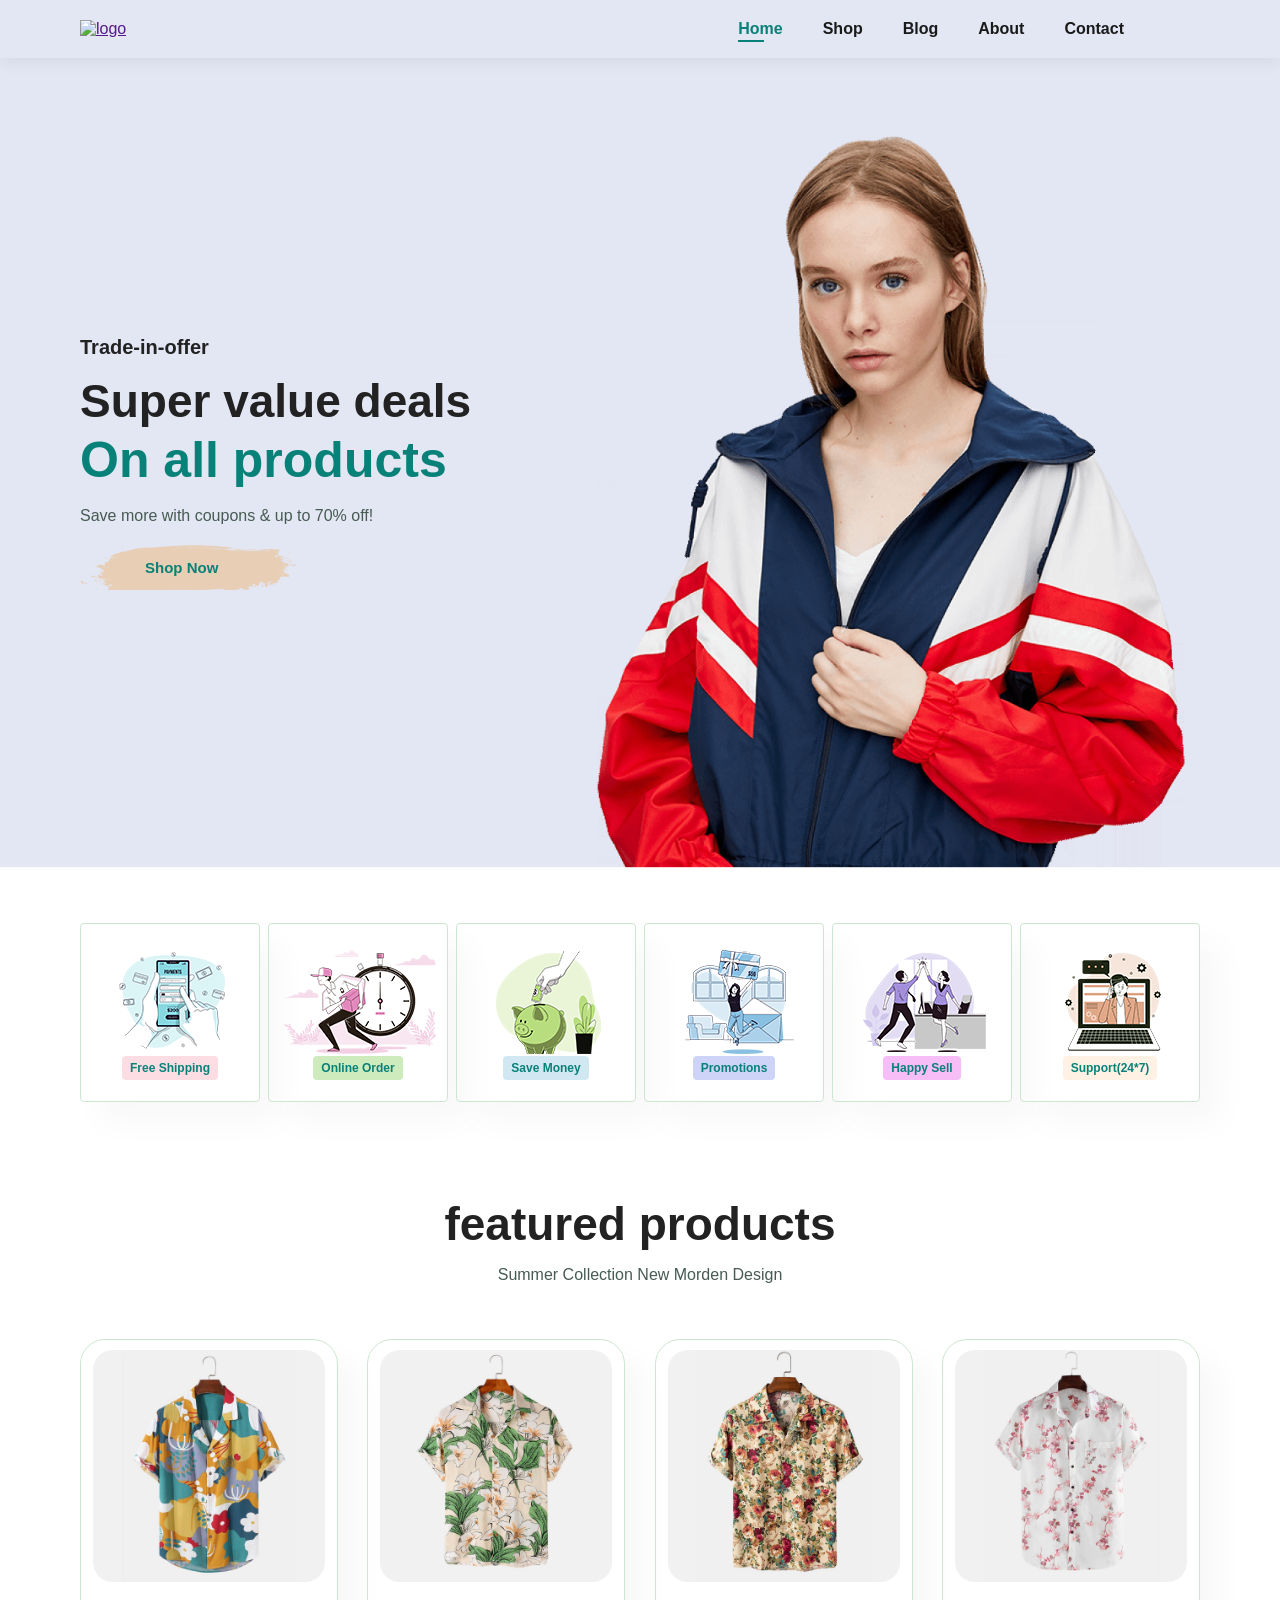
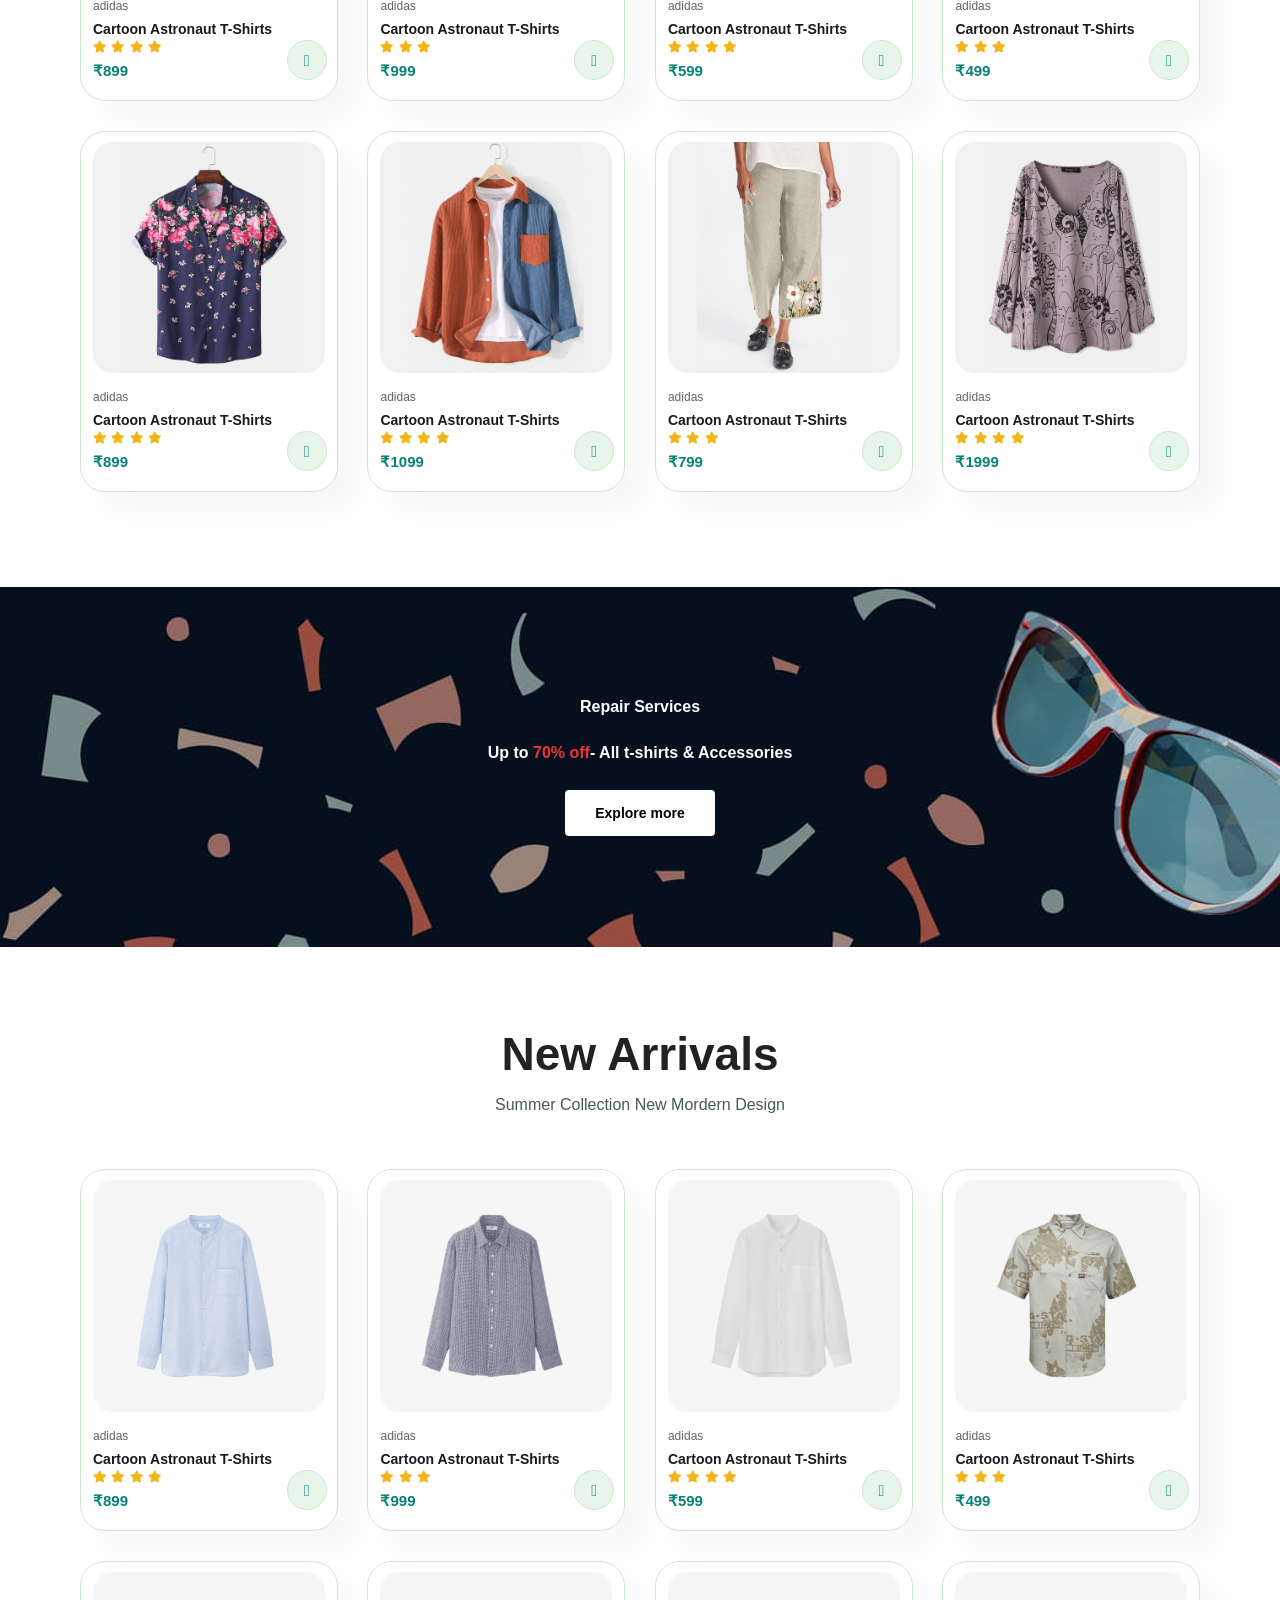
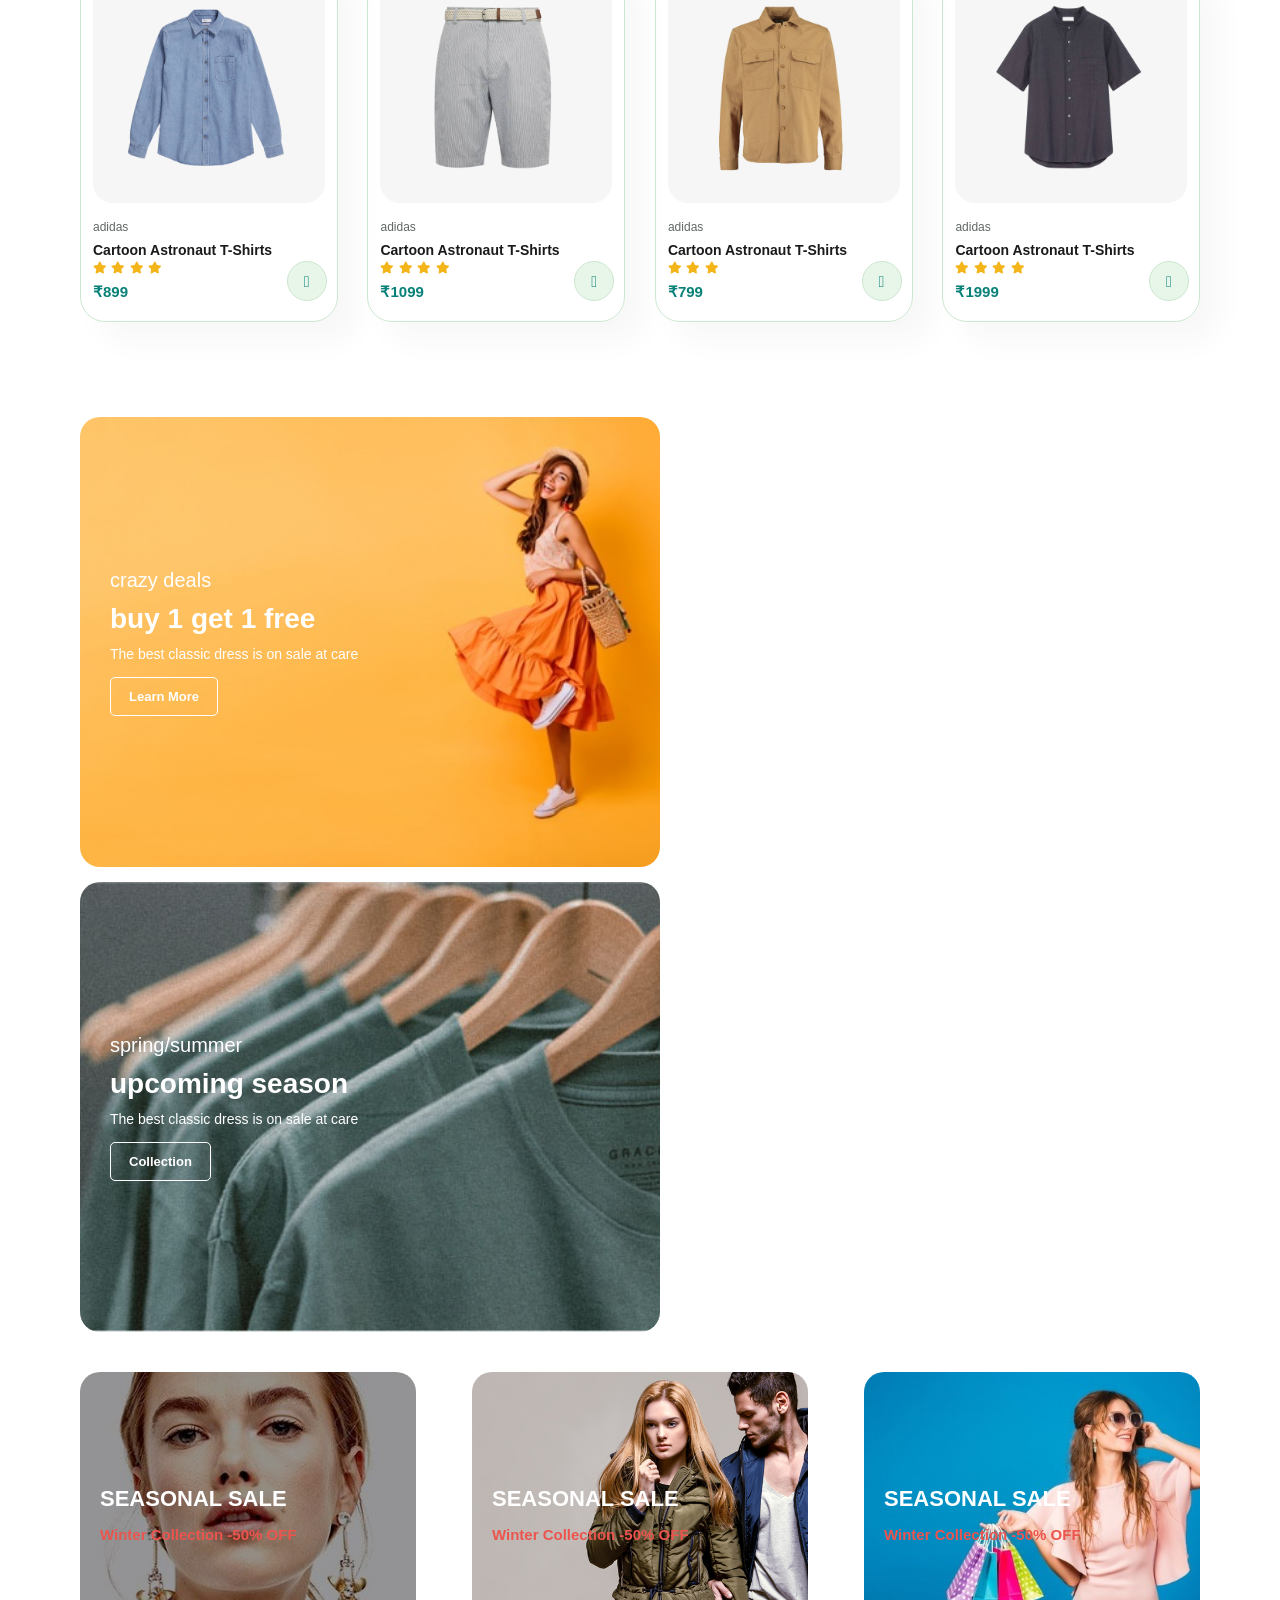
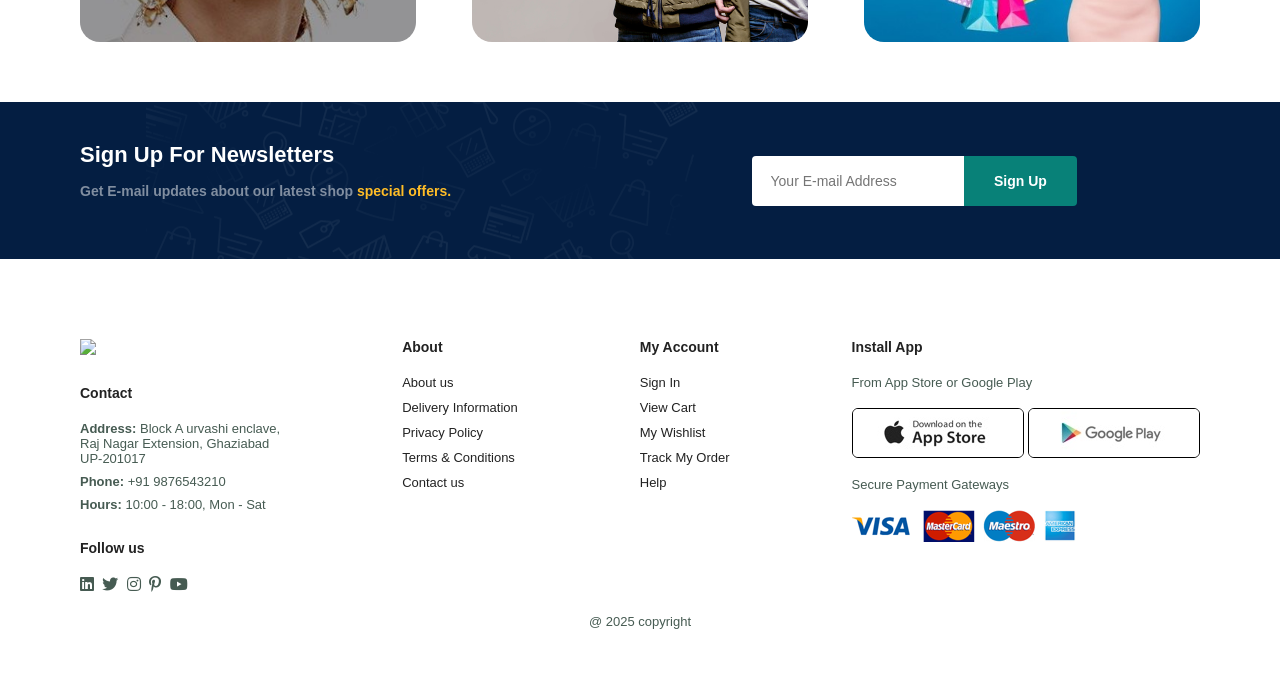
==== index.html @ 6623fc63 "E-commerce" ====
<!DOCTYPE html>
<html lang="en">
<head>
    <meta charset="UTF-8">
    <meta name="viewport" content="width=device-width, initial-scale=1.0">
    <title>Document</title>
    <link rel="stylesheet" href="https://pro.fontawesome.com/releases/v5.10.0/css/all.css" />

    <link rel="stylesheet" href="style.css">
</head>
<body>
    <section id="header">
        <a href=""><img src="img/logo.png" alt="logo" width="100px"></a>
        <div>
            <ul id="navbar">
                <li> <a class="active" href="index.html">Home</a></li>
                <li> <a href="shop.html">Shop</a></li>
                <li> <a href="blog.html">Blog</a></li>
                <li> <a href="about.html">About</a></li>
                <li> <a href="contact.html">Contact</a></li>
                <li id="lg-bag"> <a href="cart.html"><i class="far fa-shopping-bag"></i></li>
                <a href="#" id="close"><i class="far fa-times"></i></a>
            </ul>
        </div>
        <div id="mobile">
            
            <a href="cart.html"><i class="far fa-shopping-bag"></i></a>
            <i id="bar" class="fas fa-outdent"></i>
        </div>
    </section>

    <section id="hero">
        <h4>Trade-in-offer</h4>
        <h2>Super value deals</h2>
        <h1>On all products</h1>
        <p>Save more with coupons & up to 70% off!</p>
        <button> Shop Now</button>

    </section>
    <section id="feature" class="section-p1">
        <div class="feature_box">
            <img src="img/features/f1.png" alt=""><h6>Free Shipping</h6>
        </div>

        <div class="feature_box">
            <img src="img/features/f2.png" alt=""><h6>Online Order</h6>
        </div>
        <div class="feature_box">
            <img src="img/features/f3.png" alt=""><h6>Save Money</h6>
        </div>
        <div class="feature_box">
            <img src="img/features/f4.png" alt=""><h6>Promotions</h6>
        </div>
        <div class="feature_box">
            <img src="img/features/f5.png" alt=""><h6>Happy Sell</h6>
        </div>
        <div class="feature_box">
            <img src="img/features/f6.png" alt=""><h6>Support(24*7)</h6>
        </div>

    </section>
    <section id="product1" class="section-p1">
        <h2>featured products</h2>
        <p>Summer Collection New Morden Design</p>
        <div class="pro-container">
            <div class="pro">
                <img src="img/products/f1.jpg" alt="">
                <div class="des">
                    <span> adidas</span>
                    <h5>Cartoon Astronaut T-Shirts</h5>
                    <div class="star">
                        <i class="fas  fa-star"></i>
                        <i class="fas  fa-star"></i>
                        <i class="fas  fa-star"></i>
                        <i class="fas  fa-star"></i>
                    </div>
                    <h4>₹899</h4>
                </div>
               <a href="" ><i class="fal fa-shopping-cart cart"></i></a>
            </div>
            <div class="pro">
                <img src="img/products/f2.jpg" alt="">
                <div class="des">
                    <span> adidas</span>
                    <h5>Cartoon Astronaut T-Shirts</h5>
                    <div class="star">
                        <i class="fas  fa-star"></i>
                        <i class="fas  fa-star"></i>
                        <i class="fas  fa-star"></i>
                        
                    </div>
                    <h4>₹999</h4>
                </div>
               <a href="" ><i class="fal fa-shopping-cart cart"></i></a>
            </div>
            <div class="pro">
                <img src="img/products/f3.jpg" alt="">
                <div class="des">
                    <span> adidas</span>
                    <h5>Cartoon Astronaut T-Shirts</h5>
                    <div class="star">
                        <i class="fas  fa-star"></i>
                        <i class="fas  fa-star"></i>
                        <i class="fas  fa-star"></i>
                        <i class="fas  fa-star"></i>
                    </div>
                    <h4>₹599</h4>
                </div>
               <a href="" ><i class="fal fa-shopping-cart cart"></i></a>
            </div>
            <div class="pro">
                <img src="img/products/f4.jpg" alt="">
                <div class="des">
                    <span> adidas</span>
                    <h5>Cartoon Astronaut T-Shirts</h5>
                    <div class="star">
                        <i class="fas  fa-star"></i>
                        <i class="fas  fa-star"></i>
                        <i class="fas  fa-star"></i>
                    </div>
                    <h4>₹499</h4>
                </div>
               <a href="" ><i class="fal fa-shopping-cart cart"></i></a>
            </div>
            <div class="pro">
                <img src="img/products/f5.jpg" alt="">
                <div class="des">
                    <span> adidas</span>
                    <h5>Cartoon Astronaut T-Shirts</h5>
                    <div class="star">
                        <i class="fas  fa-star"></i>
                        <i class="fas  fa-star"></i>
                        <i class="fas  fa-star"></i>
                        <i class="fas  fa-star"></i>
                    </div>
                    <h4>₹899</h4>
                </div>
               <a href="" ><i class="fal fa-shopping-cart cart"></i></a>
            </div>
            <div class="pro">
                <img src="img/products/f6.jpg" alt="">
                <div class="des">
                    <span> adidas</span>
                    <h5>Cartoon Astronaut T-Shirts</h5>
                    <div class="star">
                        <i class="fas  fa-star"></i>
                        <i class="fas  fa-star"></i>
                        <i class="fas  fa-star"></i>
                        <i class="fas  fa-star"></i>
                    </div>
                    <h4>₹1099</h4>
                </div>
               <a href="" ><i class="fal fa-shopping-cart cart"></i></a>
            </div>
            <div class="pro">
                <img src="img/products/f7.jpg" alt="">
                <div class="des">
                    <span> adidas</span>
                    <h5>Cartoon Astronaut T-Shirts</h5>
                    <div class="star">
                        <i class="fas  fa-star"></i>
                        <i class="fas  fa-star"></i>
                        <i class="fas  fa-star"></i>
                    </div>
                    <h4>₹799</h4>
                </div>
               <a href="" ><i class="fal fa-shopping-cart cart"></i></a>
            </div>
            <div class="pro">
                <img src="img/products/f8.jpg" alt="">
                <div class="des">
                    <span> adidas</span>
                    <h5>Cartoon Astronaut T-Shirts</h5>
                    <div class="star">
                        <i class="fas  fa-star"></i>
                        <i class="fas  fa-star"></i>
                        <i class="fas  fa-star"></i>
                        <i class="fas  fa-star"></i>
                    </div>
                    <h4>₹1999</h4>
                </div>
               <a href="" ><i class="fal fa-shopping-cart cart"></i></a>
            </div>


        </div>

    </section>
    <section id="banner" class="section-m1">
        <h4>Repair Services</h4>
        <h2>Up to <span>70% off</span>- All t-shirts & Accessories</h2>
        <button class="normal">Explore more</button>

    </section>
    <section id="product1" class="section-p1">
        <h2>New Arrivals</h2>
        <p>Summer Collection New Mordern Design</p>
        <div class="pro-container">
            <div class="pro">
                <img src="img/products/n1.jpg" alt="">
                <div class="des">
                    <span> adidas</span>
                    <h5>Cartoon Astronaut T-Shirts</h5>
                    <div class="star">
                        <i class="fas  fa-star"></i>
                        <i class="fas  fa-star"></i>
                        <i class="fas  fa-star"></i>
                        <i class="fas  fa-star"></i>
                    </div>
                    <h4>₹899</h4>
                </div>
               <a href="" ><i class="fal fa-shopping-cart cart"></i></a>
            </div>
            <div class="pro">
                <img src="img/products/n2.jpg" alt="">
                <div class="des">
                    <span> adidas</span>
                    <h5>Cartoon Astronaut T-Shirts</h5>
                    <div class="star">
                        <i class="fas  fa-star"></i>
                        <i class="fas  fa-star"></i>
                        <i class="fas  fa-star"></i>
                        
                    </div>
                    <h4>₹999</h4>
                </div>
               <a href="" ><i class="fal fa-shopping-cart cart"></i></a>
            </div>
            <div class="pro">
                <img src="img/products/n3.jpg" alt="">
                <div class="des">
                    <span> adidas</span>
                    <h5>Cartoon Astronaut T-Shirts</h5>
                    <div class="star">
                        <i class="fas  fa-star"></i>
                        <i class="fas  fa-star"></i>
                        <i class="fas  fa-star"></i>
                        <i class="fas  fa-star"></i>
                    </div>
                    <h4>₹599</h4>
                </div>
               <a href="" ><i class="fal fa-shopping-cart cart"></i></a>
            </div>
            <div class="pro">
                <img src="img/products/n4.jpg" alt="">
                <div class="des">
                    <span> adidas</span>
                    <h5>Cartoon Astronaut T-Shirts</h5>
                    <div class="star">
                        <i class="fas  fa-star"></i>
                        <i class="fas  fa-star"></i>
                        <i class="fas  fa-star"></i>
                    </div>
                    <h4>₹499</h4>
                </div>
               <a href="" ><i class="fal fa-shopping-cart cart"></i></a>
            </div>
            <div class="pro">
                <img src="img/products/n5.jpg" alt="">
                <div class="des">
                    <span> adidas</span>
                    <h5>Cartoon Astronaut T-Shirts</h5>
                    <div class="star">
                        <i class="fas  fa-star"></i>
                        <i class="fas  fa-star"></i>
                        <i class="fas  fa-star"></i>
                        <i class="fas  fa-star"></i>
                    </div>
                    <h4>₹899</h4>
                </div>
               <a href="" ><i class="fal fa-shopping-cart cart"></i></a>
            </div>
            <div class="pro">
                <img src="img/products/n6.jpg" alt="">
                <div class="des">
                    <span> adidas</span>
                    <h5>Cartoon Astronaut T-Shirts</h5>
                    <div class="star">
                        <i class="fas  fa-star"></i>
                        <i class="fas  fa-star"></i>
                        <i class="fas  fa-star"></i>
                        <i class="fas  fa-star"></i>
                    </div>
                    <h4>₹1099</h4>
                </div>
               <a href="" ><i class="fal fa-shopping-cart cart"></i></a>
            </div>
            <div class="pro">
                <img src="img/products/n7.jpg" alt="">
                <div class="des">
                    <span> adidas</span>
                    <h5>Cartoon Astronaut T-Shirts</h5>
                    <div class="star">
                        <i class="fas  fa-star"></i>
                        <i class="fas  fa-star"></i>
                        <i class="fas  fa-star"></i>
                    </div>
                    <h4>₹799</h4>
                </div>
               <a href="" ><i class="fal fa-shopping-cart cart"></i></a>
            </div>
            <div class="pro">
                <img src="img/products/n8.jpg" alt="">
                <div class="des">
                    <span> adidas</span>
                    <h5>Cartoon Astronaut T-Shirts</h5>
                    <div class="star">
                        <i class="fas  fa-star"></i>
                        <i class="fas  fa-star"></i>
                        <i class="fas  fa-star"></i>
                        <i class="fas  fa-star"></i>
                    </div>
                    <h4>₹1999</h4>
                </div>
               <a href="" ><i class="fal fa-shopping-cart cart"></i></a>
            </div>


        </div>

    </section>
    <section id="sm-banner" class="section-p1">
        <div class="banner-box">
            <h4>crazy deals</h4>
            <h2> buy 1 get 1 free</h2>
            <span>The best classic dress is on sale at care</span>
            <button class="white"> Learn More</button>
        </div>
        <div class="banner-box banner-box2">
            <h4>spring/summer</h4>
            <h2> upcoming season</h2>
            <span>The best classic dress is on sale at care</span>
            <button class="white"> Collection</button>
        </div>
        
    </section>
    <section id="banner3" class=""> 
        <div class="banner-box ">
            
            <h2> SEASONAL SALE</h2>
            <h3>Winter Collection -50% OFF</h3>
            
        </div>
        <div class="banner-box banner-box2">
            
            <h2> SEASONAL SALE</h2>
            <h3>Winter Collection -50% OFF</h3>
            
        </div>
        <div class="banner-box banner-box3">
            
            <h2> SEASONAL SALE</h2>
            <h3>Winter Collection -50% OFF</h3>
            
        </div>

    </section>
    <section id="newsletter" class="section-p1 section-m1">
        <div class="newtext">
            <h4>Sign Up For Newsletters</h4>
            <p>
                Get E-mail updates about our latest shop <span>special offers.</span>
            </p>
        </div>
        <div class="form">
            <input type="email" placeholder="Your E-mail Address">
            <button class="normal">Sign Up</button>
        </div>
    </section>
    <footer class="section-p1">
        <div class="col col1">
            <img class="logo" src="img/logo.png">
            <h4>Contact</h4>
            <p><strong>Address:</strong> Block A urvashi enclave, <br>Raj Nagar Extension, Ghaziabad <br>UP-201017 </p>
            <p><strong>Phone:</strong> +91 9876543210</p>
            <p><strong>Hours:</strong> 10:00 - 18:00, Mon - Sat</p>
            <div class="follow">
                <h4>Follow us</h4>
                <div class="icon">
                    <i class="fab fa-linkedin" ></i>
                    <i class="fab fa-twitter"></i>
                    <i class="fab fa-instagram"></i>
                    <i class="fab fa-pinterest-p"></i>
                    <i class="fab fa-youtube"></i>
                </div>
            </div>
        </div>
        <div class="col ">
            <h4>About</h4>
            <a href="">About us</a>
            <a href="">Delivery Information</a>
            <a href="">Privacy Policy</a>
            <a href="">Terms & Conditions</a>
            <a href="">Contact us</a>

        </div>
        <div class="col">
            <h4>My Account</h4>
            <a href="">Sign In</a>
            <a href="">View Cart</a>
            <a href="">My Wishlist</a>
            <a href="">Track My Order</a>
            <a href="">Help</a>

        </div>
        <div class="col install">
            <h4>Install App</h4>
            <p>From App Store or Google Play</p>
            <div class="row">
                <img src="img/pay/app.jpg" alt="">
                <img src="img/pay/play.jpg" alt="">
            </div>
            <p>Secure Payment Gateways</p>
            <img src="img/pay/pay.png" alt="">
        </div>
        <div class="copyright">
            <p>@ 2025 copyright </p>
        </div>
       


    </footer>


    <script src="script.js"></script>
</body>
</html>
---- style.css ----
*{
    margin: 0;
    padding: 0 ;
    box-sizing: border-box;
    
    font-family: "Spartan", sans-serif;
}

html {
    scroll-behavior: smooth;
  }
  
  /* Global Styles */
  
  h1 {
    font-size: 50px;
    line-height: 64px;
    color: #222;
  }
  
  h2 {
    font-size: 46px;
    line-height: 54px;
    color: #222;
  }
  
  h4 {
    font-size: 20px;
    color: #222;
  }
  
  h6 {
    font-weight: 700;
    font-size: 12px;
  }
  
  p {
    font-size: 16px;
    color: #465b52;
    margin: 15px 0 20px 0;
  }
  
  .section-p1 {
    padding: 40px 80px;
  }
  
  .section-m1 {
    margin: 40px 0;
  }
  
  body {
    width: 100%;
  }

  button.normal{
    font-size: 14px;
    font-weight: 600;
    padding: 15px 30px;
    color: #000;
    background-color: #fff;
    border-radius: 4px;
    cursor: pointer;
    border: none;
    outline: none;
    transition: .2s;
  }
  button.white{
    font-size: 13px;
    font-weight: 600;
    padding: 11px 18px;
    color: #fff;
    background-color:transparent;
    border-radius: 5px;
    cursor: pointer;
    border: 1px solid #fff;
    outline: none;
    transition: .2s;
  }
  
  body {
    width: 100%;
  }

/* Header Start */
#header{
    display: flex;
    align-items: center;
    justify-content: space-between;
    padding: 20px 80px;
    background: #e3e6f3;
    box-shadow: 0 5px 15px rgba(0, 0, 0, 0.06);
    z-index: 999;
    position: sticky;
    top: 0;
    left: 0;
}
#navbar{
    display: flex;
    align-items: center;
    justify-content: center;
    
}
#navbar li{
    list-style: none;
    padding: 0 20px;
    position: relative;
}
#navbar li a{
    text-decoration: none;
    font-size: 16px;
    font-weight: 600;
    color: #1a1a1a;
    transition: 0.3s ease;

}
#navbar li a:hover{
    color: #088178 ;

}
#navbar li a:hover,
#navbar li a.active{
    color: #088178;
}
#navbar li a.active::after,
#navbar li a:hover::after{
    content: "";
    width: 30%;
    height: 2px;
    background: #088178;
    position: absolute;
    bottom: -4px;
    left: 20px;
}
#mobile {
    display: none;
    align-items: center;
}
#close{
    display: none;
}


/* Home page */
#hero{
    background-image: url("img/hero4.png") ;
    height: 90vh;
    width: 100%;
    background-size: cover;
    background-position: top 25% right 0;
    padding: 0 80px;
    display: flex;
    flex-direction: column;
    align-items: flex-start;
    justify-content: center;
}
#hero h4{
    padding-bottom: 15px;
}
#hero h1{
    color: #088178;
}
#hero button{
    padding: 14px 80px 14px 65px ;
    background-repeat: no-repeat;
    cursor: pointer;
    font-weight: 700;
    font-size: 15px;
    background-image: url("img/button.png");
    background-color: transparent;
    color: #088178;
    border: 0;

}
#feature{
    display: flex;
    align-items: center;
    justify-content: space-between;
    flex-wrap: wrap;
}

#feature .feature_box{
    width: 180px;
    text-align: center;
    padding: 25px 15px;
    box-shadow: 20px 20px 34px rgba(0, 0, 0, 0.03);
    border: 1px solid #cce7d0;
    border-radius: 4px;
    margin: 15px 0;
    
}
#feature .feature_box:hover{
    box-shadow: 10px 10px 54px rgba(70, 62, 221, 0.1);
}
#feature .feature_box_img{
    width: 100%;
    margin-bottom: 10px;
}
#feature .feature_box h6{
    display: inline;
    padding: 5px 8px 5px 8px;
    line-height: 1;
    border-radius: 4px;
    color: #088178;
    background-color: #fddde4;
}
#feature .feature_box:nth-child(2) h6{
    background-color: #cdebbc;
}
#feature .feature_box:nth-child(3) h6{
    background-color: #d1e8f2;
}
#feature .feature_box:nth-child(4) h6{
    background-color: #cdd4f8;
}
#feature .feature_box:nth-child(5) h6{
    background-color: #f6bdf6;
}
#feature .feature_box:nth-child(6) h6{
    background-color: #fff2e5;
}

#product1 .pro-container{
    display: flex;
    justify-content: space-between;
    padding-top: 20px;
    flex-wrap: wrap;
}
#product1{
    text-align: center;
}
#product1 .pro{
    width: 23%;
    min-width: 250px;
    padding: 10px 12px;
    border: 1px solid#cce7d0;
    border-radius: 25px;
    cursor: pointer;
    box-shadow: 20px 20px 30px rgba(0, 0, 0, 0.03);
    position: relative;
    margin: 15px 0;
    transition: .2s ease;
}
#product1 .pro:hover{
    box-shadow: 20px 20px 30px rgba(0, 0, 0, 0.06);

}
#product1 .pro img{
    width: 100%;
    border-radius: 20px;
}


#product1 .pro .des{
    text-align: start;
    padding: 10px 0;
}
#product1 .pro .des span{
    color: #606863;
    font-size: 12px;
}
#product1 .pro .des h5{
    padding-top: 7px;
    color: #1a1a1a;
    font-size: 14px;
}
#product1 .pro .des i{
    font-size: 12px;
    color: rgb(243, 181, 25);
}
#product1 .pro .des h4{
    padding-top: 7px;
    font-size: 15px;
    font-weight: 700;
    color: #088178;
}
#product1 .pro .cart{
    width: 40px;
    height: 40px;
    line-height: 40px;
    border-radius: 50px;
    color: #088178;
    background-color: #e8f6ea;
    font-weight: 500;
    border: 1px solid #cce7d0;
    position: absolute;
    bottom: 20px;
    right: 10px;
}
#banner{
    display: flex;
    flex-direction: column;
    justify-content: center;
    align-items: center;
    text-align: center;
    background-image: url("img/banner/b2.jpg");
    width: 100%;
    height: 40vh;
    background-size: cover;
    background-position: center ;
}
#banner h4{
    color: #fff;
    font-size: 16px;
}
#banner h2{
    color: #fff;
    font-size: 16px;
    padding: 10px 0;
}
#banner h2 span{
    color: #ef3636
}
#banner button:hover{
    background-color: #088178;
    color: #fff;
}
#sm-banner{
    display: flex;
    justify-content: space-between;
    flex-wrap: wrap;
}
#sm-banner .banner-box{
    display: flex;
    flex-direction: column;
    justify-content: center;
    align-items: flex-start;
    background-image: url("img/banner/b17.jpg");
    border-radius: 20px;
    min-width: 580px;
    height: 50vh;
    background-size: cover;
    background-position: center ;
    padding: 30px;
    
}
#sm-banner .banner-box2{
    border-radius: 20px;
    margin-top: 15px;
    background-image: url("img/banner/b10.jpg");
}
#sm-banner h4{
    color: #fff;
    font-size: 20px;
    font-weight: 300;
}
#sm-banner h2{
    color: #fff;
    font-size: 28px;
    font-weight: 800;
}
#sm-banner span{
    color: #fff;
    font-size: 14px;
    font-weight: 500;
    padding-bottom: 15px;
}
#sm-banner .banner-box:hover button{
    background: #088178;
    border: 1px solid #088178
}
#banner3 {
    display: flex;
    justify-content:space-between;
   
    flex-wrap: wrap;
    padding: 0 80px;
}
#banner3 .banner-box{
    display: flex;
    flex-direction: column;
    justify-content: center;
    align-items: flex-start;
    background-image: url("img/banner/b7.jpg");
    min-width: 30%;
    height: 30vh;
    background-size: cover;
    background-position: center ;
    padding: 20px;
    margin-bottom: 20px;
    border-radius: 20px;
    
}
#banner3 .banner-box2{
    border-radius: 20px;
   
   
    background-image: url("img/banner/b4.jpg");
}
#banner3 .banner-box3{
    border-radius: 20px;
    background-image: url("img/banner/b18.jpg");
}
#banner3 {
    display: flex;
    justify-content:space-between;
   
    flex-wrap: wrap;
    padding: 0 80px;
}
#banner3 .banner-box h2{
    color: #fff;
    font-weight: 900;
    font-size: 22px;
}
#banner3 .banner-box h3{
    color: #ec544e;
    font-weight: 800;
    font-size: 15px;
}

/* News letter */
#newsletter{
    display: flex;
    justify-content: space-between;
    flex-wrap: wrap;
    align-items: center;
    background-image: url("img/banner/b14.png");
    background-repeat: no-repeat;
    background-color: #041e42;
    background-position: 20% 30%;
}
#newsletter .form{
    display: flex;
    width: 40%;
}
#newsletter  h4{
    color: #fff;
    font-size: 22px;
    font-weight: 700;
}
#newsletter  p{
    color: #818ea0;
    font-size: 14px;
    font-weight: 600;
}
#newsletter  p span{
    color: #ffbd27;
   
}
#newsletter input{
    height: 3.125rem;
    padding: 0 1.25em;
    font-size: 14px;
    border: 1px solid transparent;
    border-radius: 4px;
    outline: none;
    border-top-right-radius: 0;
    border-bottom-right-radius: 0;
}
#newsletter button{
    background-color: #088178;
    color: #fff;
    white-space: nowrap;
    border-top-left-radius: 0;
    border-bottom-left-radius: 0;
}
footer{
    display: flex;
    flex-wrap: wrap;
    justify-content: space-between;
}
footer .col{
    display: flex;
    flex-direction: column;
    align-items: flex-start;
    margin-bottom: 20px;
}
footer .logo{
    margin-bottom: 30px;
}
footer h4{
    font-size: 14px;
    padding-bottom: 20px;
}
footer p{
    font-size: 13px;
    margin: 0 0 8px 0;
}
footer a{
    font-size: 13px;
    text-decoration: none;
    color: #222;
    padding-bottom: 10px;
}
footer .follow{
    margin-top: 20px;
}
footer .follow i{
    color: #465b52;
    padding-right: 4px;
    cursor: pointer;
}
footer .install .row img{
    border: 1px solid #000;
    border-radius: 6px;

}

footer .install img{
    margin: 10px 0 15px 0;
}
footer .follow i:hover,
footer a:hover{
    color: #088178;
}
footer .copyright{
    width: 100%;
    text-align: center;
}

/* Shop Page */
#page-header{
    background-image: url(img/banner/b1.jpg);
    width: 100%;
    height: 40vh;
    background-size: cover;
    display: flex;
    justify-content: center;
    text-align: center;
    flex-direction: column;
    padding: 40px;
    
}
#page-header h2,
#page-header p{
    color: #fff;
}
#pagination{
    text-align: center;
}
#pagination a{
    text-decoration: none;
    background-color: #088178;
    padding: 15px 20px;
    color: #fff;
    font-weight: 600;
    border-radius: 10px;
}
#pagination a i{
    font-size: 16px;
    font-weight: 600;
}

/* SINGLE PRODUCT */
#prodetails{
    display: flex;
    margin-top: 20px;
}

#prodetails .single-pro-image {
    width: 40%;
    margin-right: 50px;
}
.small-img-group{
    
    display: table-cell;
    padding: 5px;;
    justify-content: space-between;
}
.small-img-col{
    
    flex-basis: 24%;
    cursor: pointer;
}
#prodetails .single-pro-details{
    width: 50%;
    padding-top: 30px;
   
}
#prodetails .single-pro-details h4{
    padding: 40px 0 20px 0;
}
#prodetails .single-pro-details h2{
    font-size: 26px;
}
#prodetails .single-pro-details select{
    display: block;
    padding: 5px 10px;
    margin-bottom: 10px;
}
#prodetails .single-pro-details input{
    width: 50px;
    height: 47px;
    padding-left: 10px;
    font-size: 16px;
    margin-right: 10px;
}
#prodetails .single-pro-details input:focus{
    outline: none;
}
#prodetails .single-pro-details button{
    background-color: #088178;
    color: #fff;
}
#prodetails .single-pro-details span{
    line-height: 25px;
    
}






/* Blog Page */




#page-header.blog-header{
    background-image: url("img/banner/b19.jpg");
}

#blog{
    padding: 150px 150px 0 150px;
}
#blog .blog-box{
    padding-bottom: 90px;
    position: relative;
    display: flex;
    align-items: center;
    width: 100%;
}
#blog .blog-img{
    width: 50%;
    margin-right: 40px;
}
#blog img{
    width: 100%;
    height: 300px;
    object-fit: cover;
}
#blog .blog-details{
    width: 50%;

}
#blog .blog-details a{
  text-decoration: none;
  font-size: 11px;
  color: #000;
  font-weight: 700;
  position: relative;
  transition: .3s

}
#blog .blog-details a::after{
    content: " ";
    width: 50px;
    height: 1px;
    background-color: #000;
    position: absolute;
    top: 4px;   
    right: -60px;
}
#blog .blog-details a:hover{
    color: #088178;
}
#blog .blog-details a:hover::after{
    background-color: #088178;
}

#blog .blog-box h1{
    position: absolute;
    top: -40px;
    left: 0;
    font-size: 70px;
    font-weight: 700;
    color: #c9cbce;
    z-index: -9;
}



/* About Page */
#page-header.about-header{
    background-image: url("img/about/banner.png");
}
#about-head{
    display: flex;
    align-items: center;
}
#about-head img{
    width: 50%;
    height: auto;
}
#about-head div{
    padding-left: 40px;
}
#about-head div p{
    text-align: justify;
}
#about-head div abbr{
    text-align: justify;
}

#about-app {
    text-align: center;
}
#about-app .video{
    width: 70%;
    height: 100%;
    margin: 30px auto 0 auto;
}
#about-app .video video{
    width: 100%;
    height: 100%;
    border-radius: 20px;
}







/* Contact Page */








#contact-details{
    display: flex;
    align-items: center;
    justify-content: space-between;
}
#contact-details .details{
    width: 40%;
}
#contact-details .details span{
    font-size: 12px;
}
#contact-details .details h2,
#form-details form h2{
    font-size: 26px;
    line-height: 35px;
    padding: 20px 0;
}
#contact-details .details h3{
    font-size: 16px;
    padding-bottom: 15px;
}
#contact-details .details li{
   list-style: none;
   display: flex;
   padding: 10px 0;
}
#contact-details .details li i{
    font-size: 14px;
    padding-right: 22px;
}
#contact-details .details li p{
    font-size: 14px;
    margin: 0;
}
#contact-details .map{
    width: 55%;
    height: 400px;
}
#contact-details .map iframe{
    width: 100%;
    height: 100%;
}

#form-details{
    display: flex;
    justify-content: space-between;
    margin: 30px;
    padding: 80px;
    border:1px solid #e1e1e1;
}

#form-details form{
    width: 65%;
    display: flex;
    flex-direction: column;
    align-items: flex-start;
}
#form-details form span{
    font-size: 12px;
}
#form-details form input,
#form-details form textarea{
    width: 100%;
    padding: 12px;
    outline: none;
    margin-bottom: 20px;
    border: 1px solid #e1e1e1;
}
#form-details form button{
    background-color: #088178;
    color: #fff;
}
#form-details .people div{
    display: flex;
    align-items: flex-start;
    padding-bottom: 25px;
}
#form-details .people div img{
    width: 60px;
    height: 65px;   
    object-fit: cover;
    margin-right: 15px;
}
#form-details .people div p{
    margin: 0;
    font-size: 13px;
    line-height: 25px;
}
#form-details .people div p span{
    display: block;
    font-size: 16px;
    font-weight: 600;
    color: #000;
}








/* Media Query */
@media (max-width:799px){
    .section-p1{
        padding: 40px 40px;
    }
    #navbar {
        display: flex;
        flex-direction: column;
        align-items: flex-start;
        justify-content: flex-start;
        position: fixed;
        top: 0;
        right: -300px;
        height: 100vh;
        width: 300px;
        background-color: #e3e6f3;
        box-shadow: 0 40px 60px rgba(0, 0, 0, 0.03);
        padding: 80px 0 0 10px;
        transition: .3s;
    }
    #navbar.active{
       
        right: 0px;
    }
    #navbar li{
        margin-bottom: 25px;
    }
    #mobile {
        display: flex;
        align-items: center;
    }
    #mobile i {
        color: #1a1a1a;
        font-size: 24px;
        padding-left: 20px;
    }
    #close{
        display: initial;
        position: absolute;
        top:30px;
        left: 30px;
        color: #222;
        font-size: 24px;
    }
    #lg-bag{
        display: none;
    }
    #hero{
        height: 70vh;
        padding: 0 80px;
        background-position: top 30% right 30%;
    }
    #feature{
        justify-content: center;
    }
    #feature .feature_box{
        margin: 15px 15px;
    }
    #product1 .pro-container{
        justify-content: center;
    }
    #product1 .pro{
        margin: 15px;
    }
    #banner {
        height: 20vh;
    }
    #sm-banner .banner-box {
        min-width: 100%;
        height: 30vh;
    }
    #banner3 {
        display:block;
        padding: 0 40px;
    }
    #banner3 .banner-box {
      
        min-width: 28%;
    }
    #newsletter .form{
        display: contents;
        width: 10%;
    }

    /* About page */

    #about-head div p{
        text-align: justify;
    }
    #about-head div abbr{
        text-align: justify;
    }


    /* Contact page */
    #form-details {
       
        padding: 40px;
   
    }
    #form-details form{
        width: 50%;
   
    }

    
}
@media(max-width: 477px){
    .section-p1{
        padding: 20px;
    }
    #header{
        padding: 10px 30px;
    }
    h1{
        font-size: 38px;
    }
    h2{
        font-size: 32px;
    }
    #hero{
        padding: 0 20px;
        background-position: 55%;
    }
    #feature{
        justify-content: space-between;
    }
    #feature .feature_box{
        width: 155px;
        margin: 0 0 15px 0;
    }
    #product1 .pro{
        width: 100%;
    }
    #banner{
        height: 40vh;
    }
    #banner3 .banner-box{
        width: 100%;
    }
    #newsletter{
        padding: 40px 20px;
    }
    #newsletter .form{
        width: 100%;
    }
    .section-p1 .col1{
        gap: 10px;
    }


    /* Single Product */


    #prodetails{
        display: flex;
        flex-direction: column;
    }
    #prodetails .single-pro-image{
        width: 100%;
        margin-right: 0px;
    }
    #prodetails .single-pro-details {
        width: 100%;
       
    }


    /* Blog Page */






    #blog .blog-box{
        display: flex;
        flex-direction: column;
        align-items: flex-start;
    }
    #blog{
        padding: 100px 20px 0 20px;
    }
    #blog .blog-img{
        width: 100%;
        margin-right: 0px;
        margin-bottom: 30px;
    }
    #blog .blog-details{
        width:100%;
    }



    
    /* About Page */




    #about-head{
        flex-direction: column;
    }
    #about-head img{
        width: 100%;
        margin-bottom: 20px;
    }
    #about-head div{
        padding-left: 0px;
    }
    #about-head div p{
        text-align: justify;
    }
    #about-head div abbr{
        text-align: justify;
    }

    #about-app .video{
        width: 100%;
    }


    /* Contact page  */
    #contact-details{
        flex-direction: column;
    }
    #contact-details .details{
        width: 100%;
        margin-bottom: 30px;
    }
    #contact-details .map{
        width: 100%;
    }
    #form-details{
        margin: 10px;
        padding: 30px 10px;
        flex-wrap: wrap;
    }
    #form-details form{
        width: 100%;
        margin-bottom: 30px;
    }





}
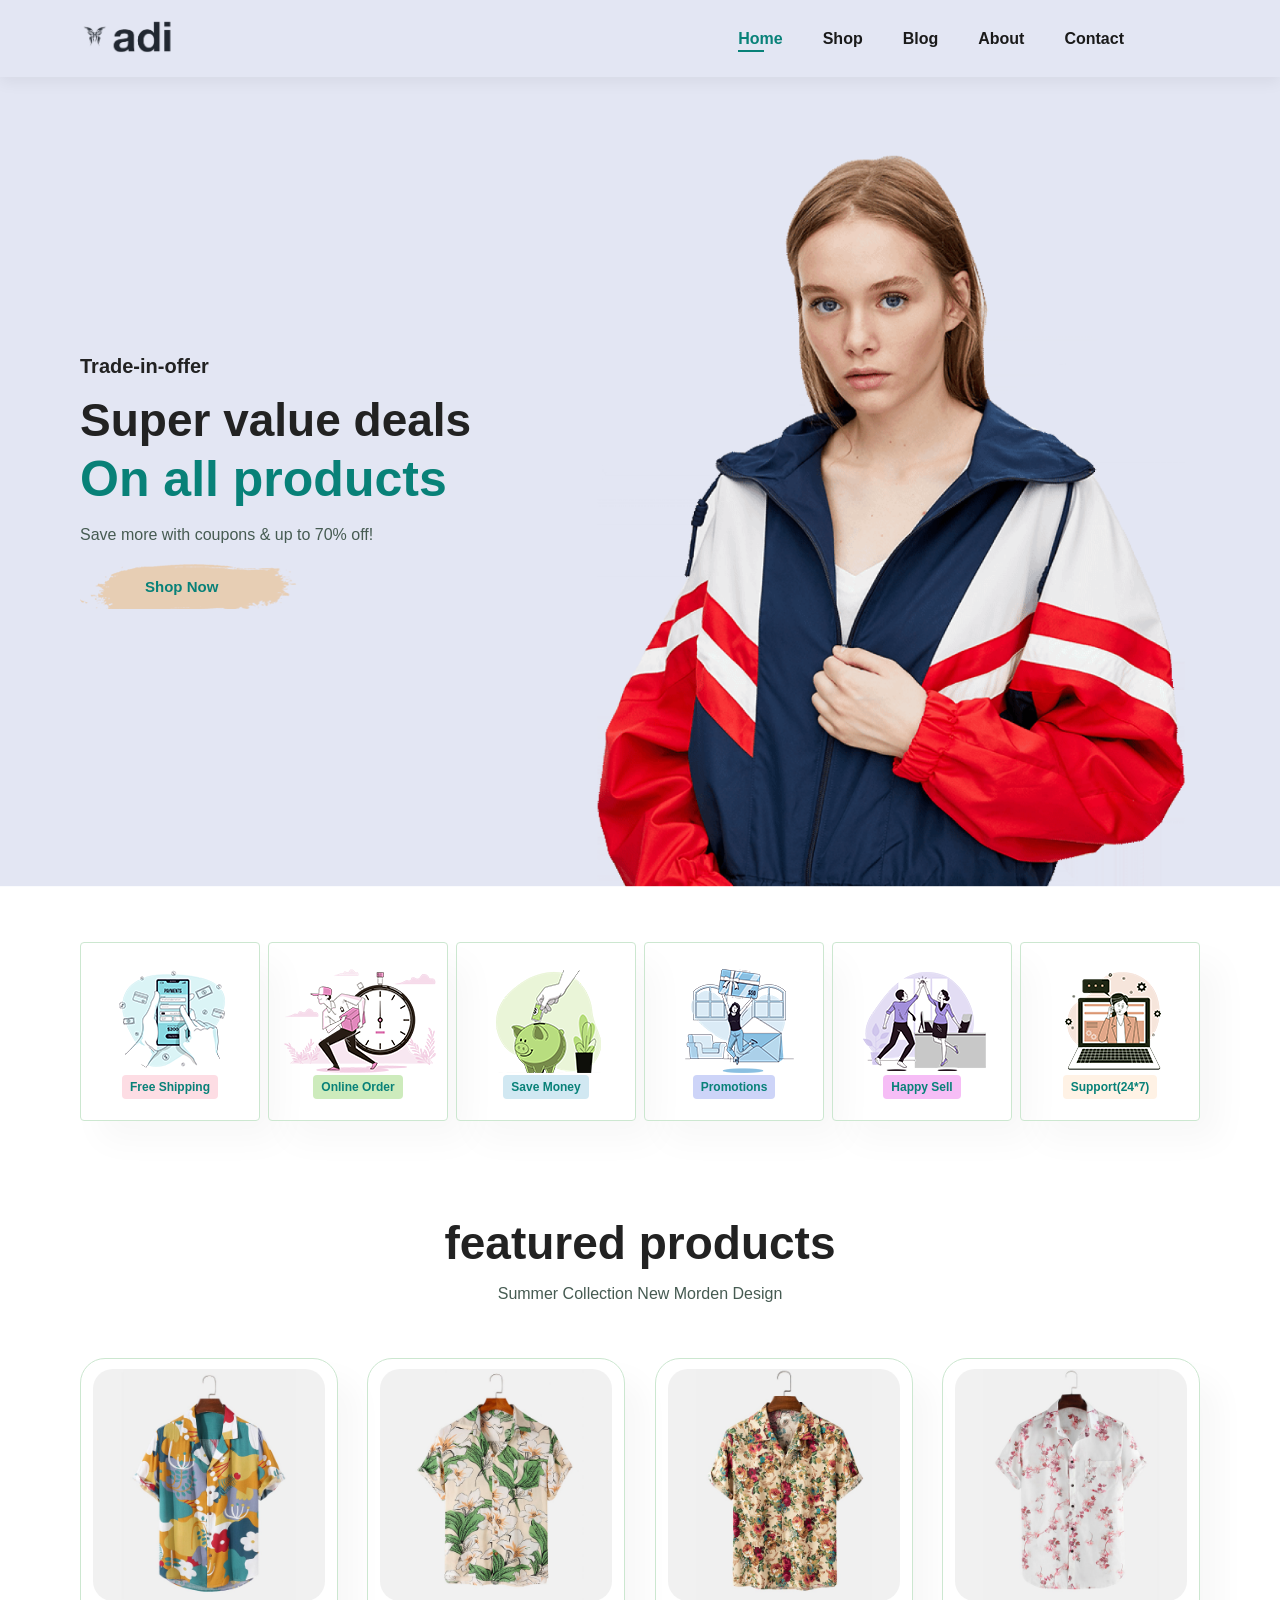
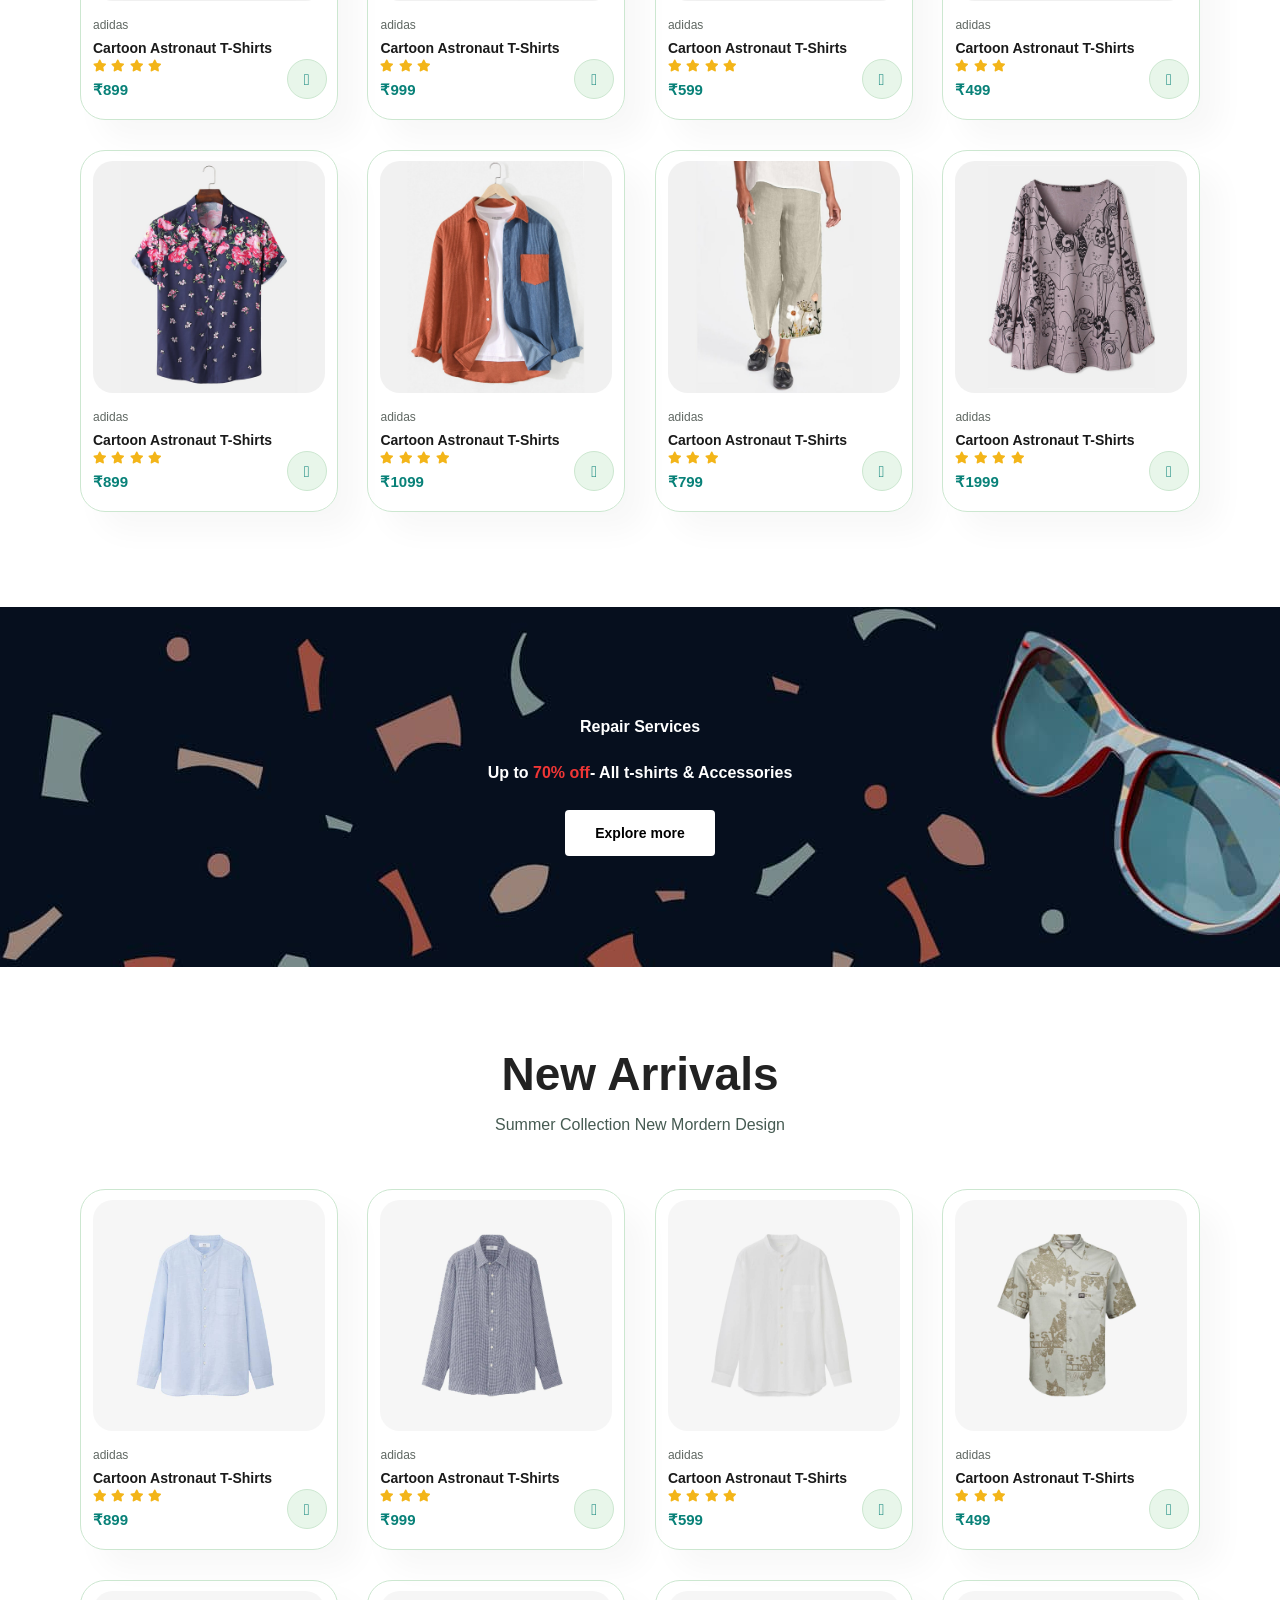
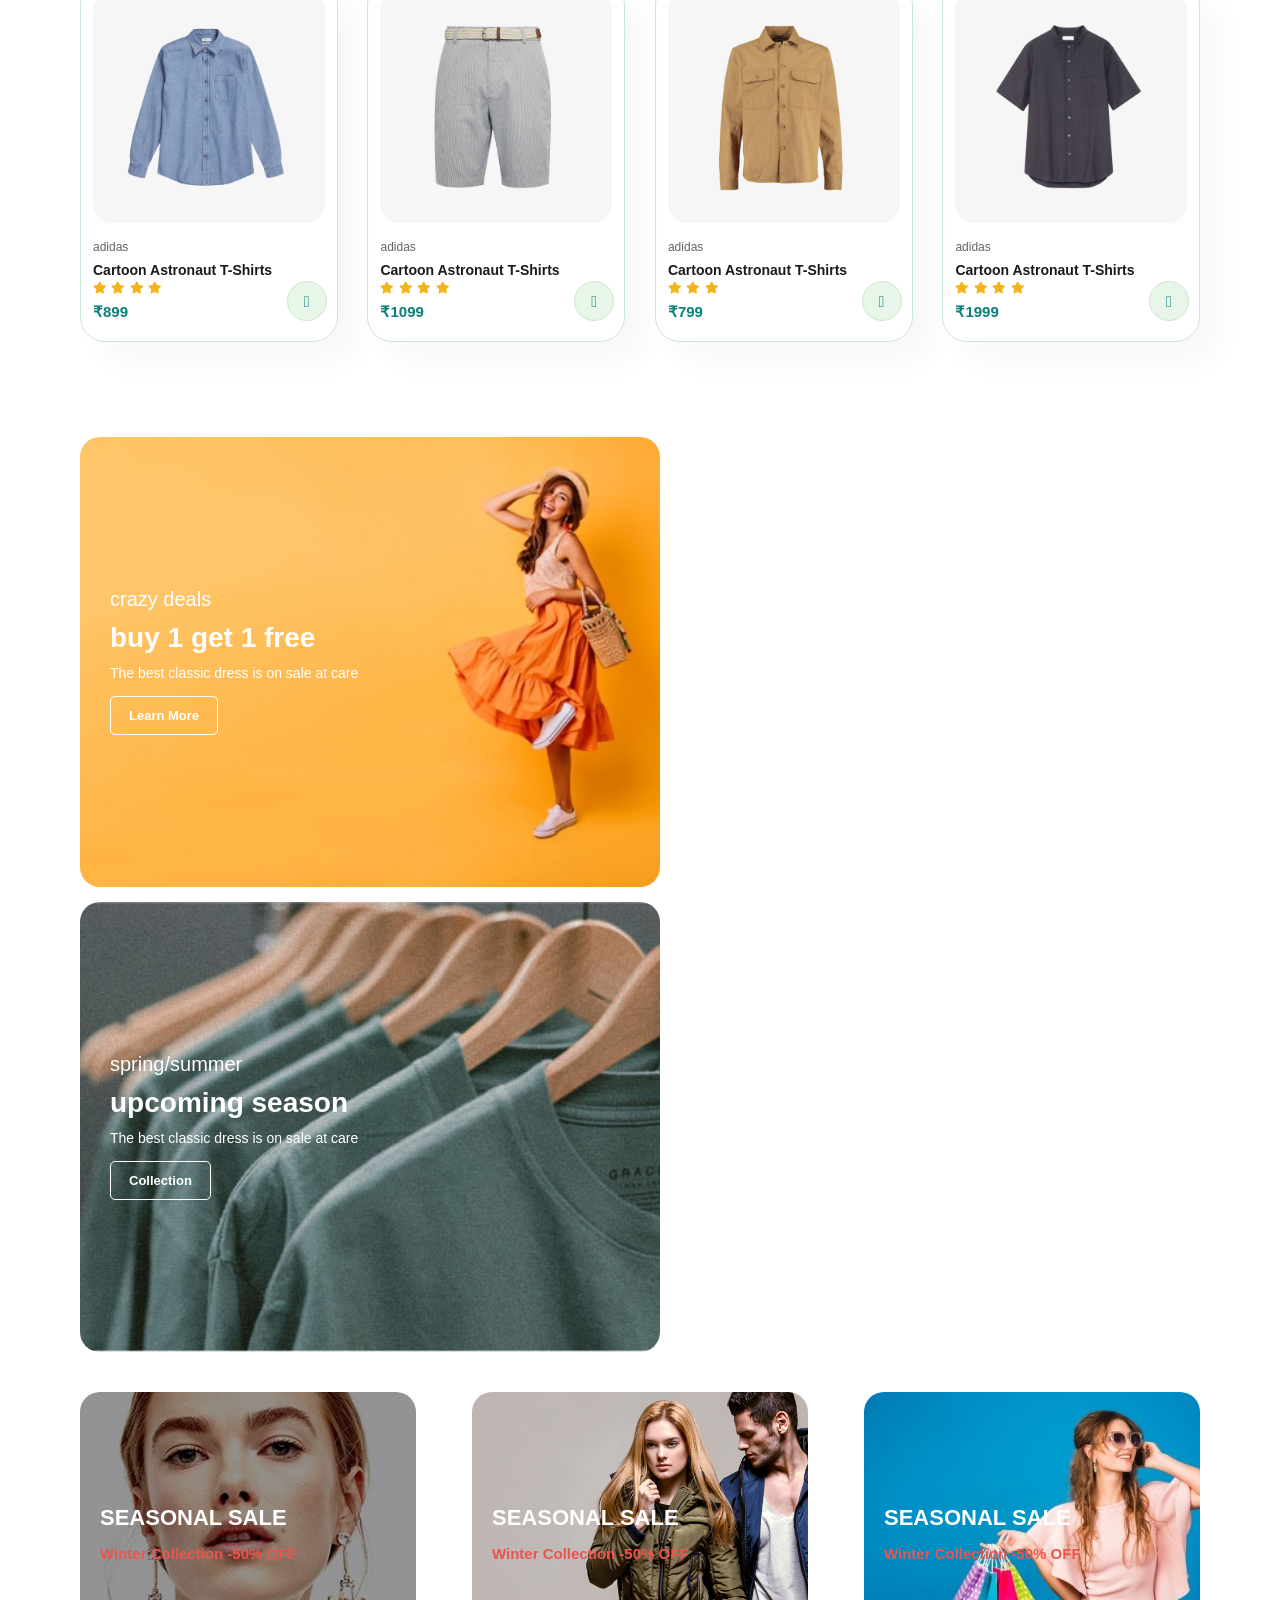
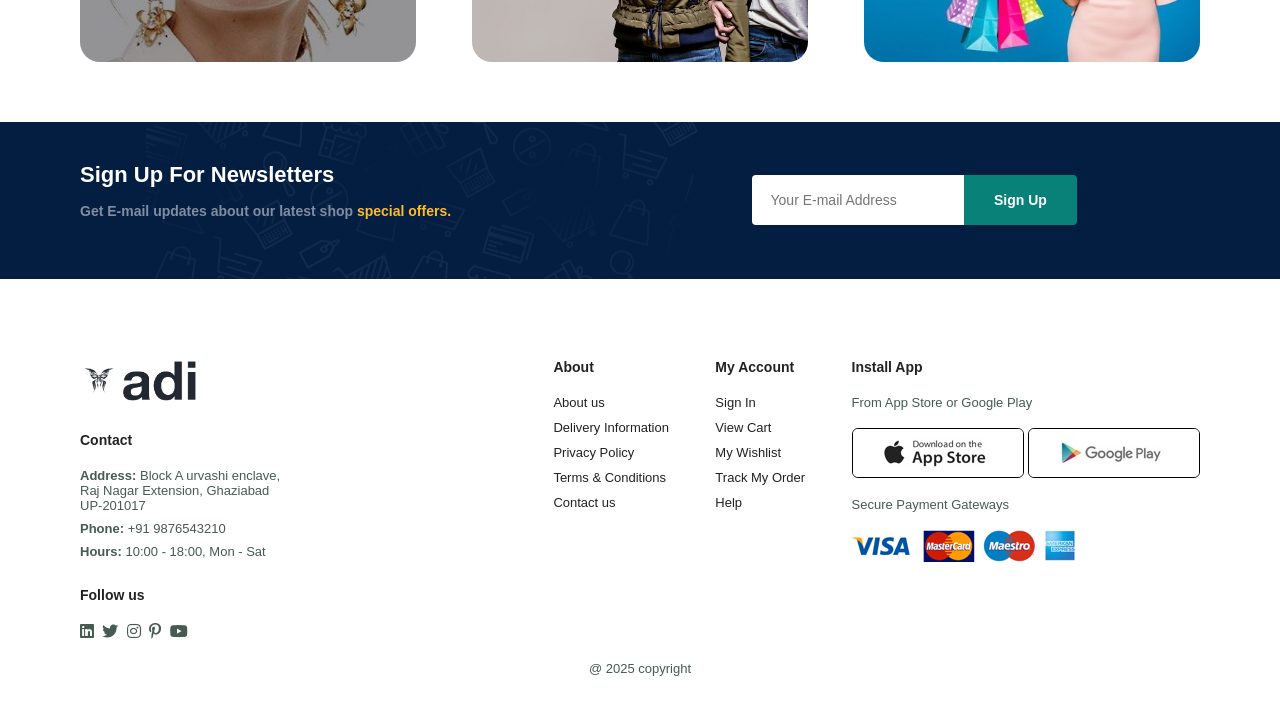
==== commit 6ae5a80a: "E-commerce" ====
--- a/index.html
+++ b/index.html
@@ -62,7 +62,7 @@
     <section id="product1" class="section-p1">
         <h2>featured products</h2>
         <p>Summer Collection New Morden Design</p>
-        <div class="pro-container">
+        <div class="pro-container" onclick="window.location.href='sproduct.html';" >
             <div class="pro">
                 <img src="img/products/f1.jpg" alt="">
                 <div class="des">
@@ -195,7 +195,7 @@
     <section id="product1" class="section-p1">
         <h2>New Arrivals</h2>
         <p>Summer Collection New Mordern Design</p>
-        <div class="pro-container">
+        <div class="pro-container" onclick="window.location.href='sproduct.html';">
             <div class="pro">
                 <img src="img/products/n1.jpg" alt="">
                 <div class="des">
--- a/style.css
+++ b/style.css
@@ -468,6 +468,7 @@
 }
 footer .logo{
     margin-bottom: 30px;
+    width: 30%;
 }
 footer h4{
     font-size: 14px;
@@ -816,6 +817,115 @@
     font-size: 16px;
     font-weight: 600;
     color: #000;
+}
+
+
+
+
+
+
+ /* Cart page */
+ 
+#cart{
+    overflow-x: auto;
+}
+#cart table{
+    width: 100%;
+    border-collapse: collapse;
+    table-layout: fixed;
+    white-space: nowra;
+}
+
+#cart table img{
+    width: 70px;
+}
+
+#cart table td:nth-child(1){
+    width: 100px;
+    text-align: center;
+}
+
+#cart table td:nth-child(2){
+    width: 150px;
+    text-align: center;
+}
+#cart table td:nth-child(3){
+    width: 250px;
+    text-align: center;
+}
+#cart table td:nth-child(4),
+#cart table td:nth-child(5),
+#cart table td:nth-child(6){
+    width: 150px;
+    text-align: center;
+}
+#cart table td:nth-child(5) input{
+    width: 70px;
+    padding: 10px 5px 10px 15px;
+    
+}
+#cart table thead{
+    border: 1px solid #e2e9e1;
+    border-left: none;
+    border-right: none;
+}
+
+#cart table thead td{
+    font-weight: 700;
+    text-transform: uppercase;
+    font-size: 13px;
+    padding: 18px 0;
+}
+#cart table tbody tr td{
+    padding-top: 15px;
+}
+#cart table tbody td{
+    font-size: 13px;
+}
+
+#cart-add{
+    display: flex;
+    flex-wrap: wrap;
+    justify-content: space-between;
+}
+#coupon{
+    width: 50%;
+    margin-bottom: 30px;
+}
+#coupon h3,
+#subtotal h3{
+    padding-bottom: 15px;
+
+}
+#coupon input{
+    padding: 10px 20px;
+    outline: none;
+    width: 60%;
+    margin-right: 10px ;
+    border: 1px solid #e2e9e1;
+}
+#coupon  button,
+#subtotal button{
+    background-color: #088178;
+    color: #fff;
+    padding: 12px 20px;
+}
+#subtotal{
+    width: 50%;
+    margin-bottom: 30px;
+    border: 1px solid   #e1e1e1;
+    padding: 30px ;
+}
+#subtotal table{
+    border-collapse: collapse;
+    width: 100%;
+    margin-bottom: 20px;
+}
+#subtotal table td{
+    width: 20%;
+    border: 1px solid #e2e9e1;
+    padding: 10px;  
+    font-size: 13px;
 }
 
 
@@ -930,6 +1040,11 @@
    
     }
 
+
+
+
+
+   
     
 }
 @media(max-width: 477px){
@@ -1071,5 +1186,23 @@
 
 
 
+    /* Cartpage */
+    #cart{
+        width: 100%;
+    }
+    #cart-add {
+        
+        flex-direction: column;
+    }
+    #coupon {
+        width: 100%;
+    }
+    #subtotal{
+        width: 100%;
+        padding: 20px;
+    }
+    
+
+
 
 }
